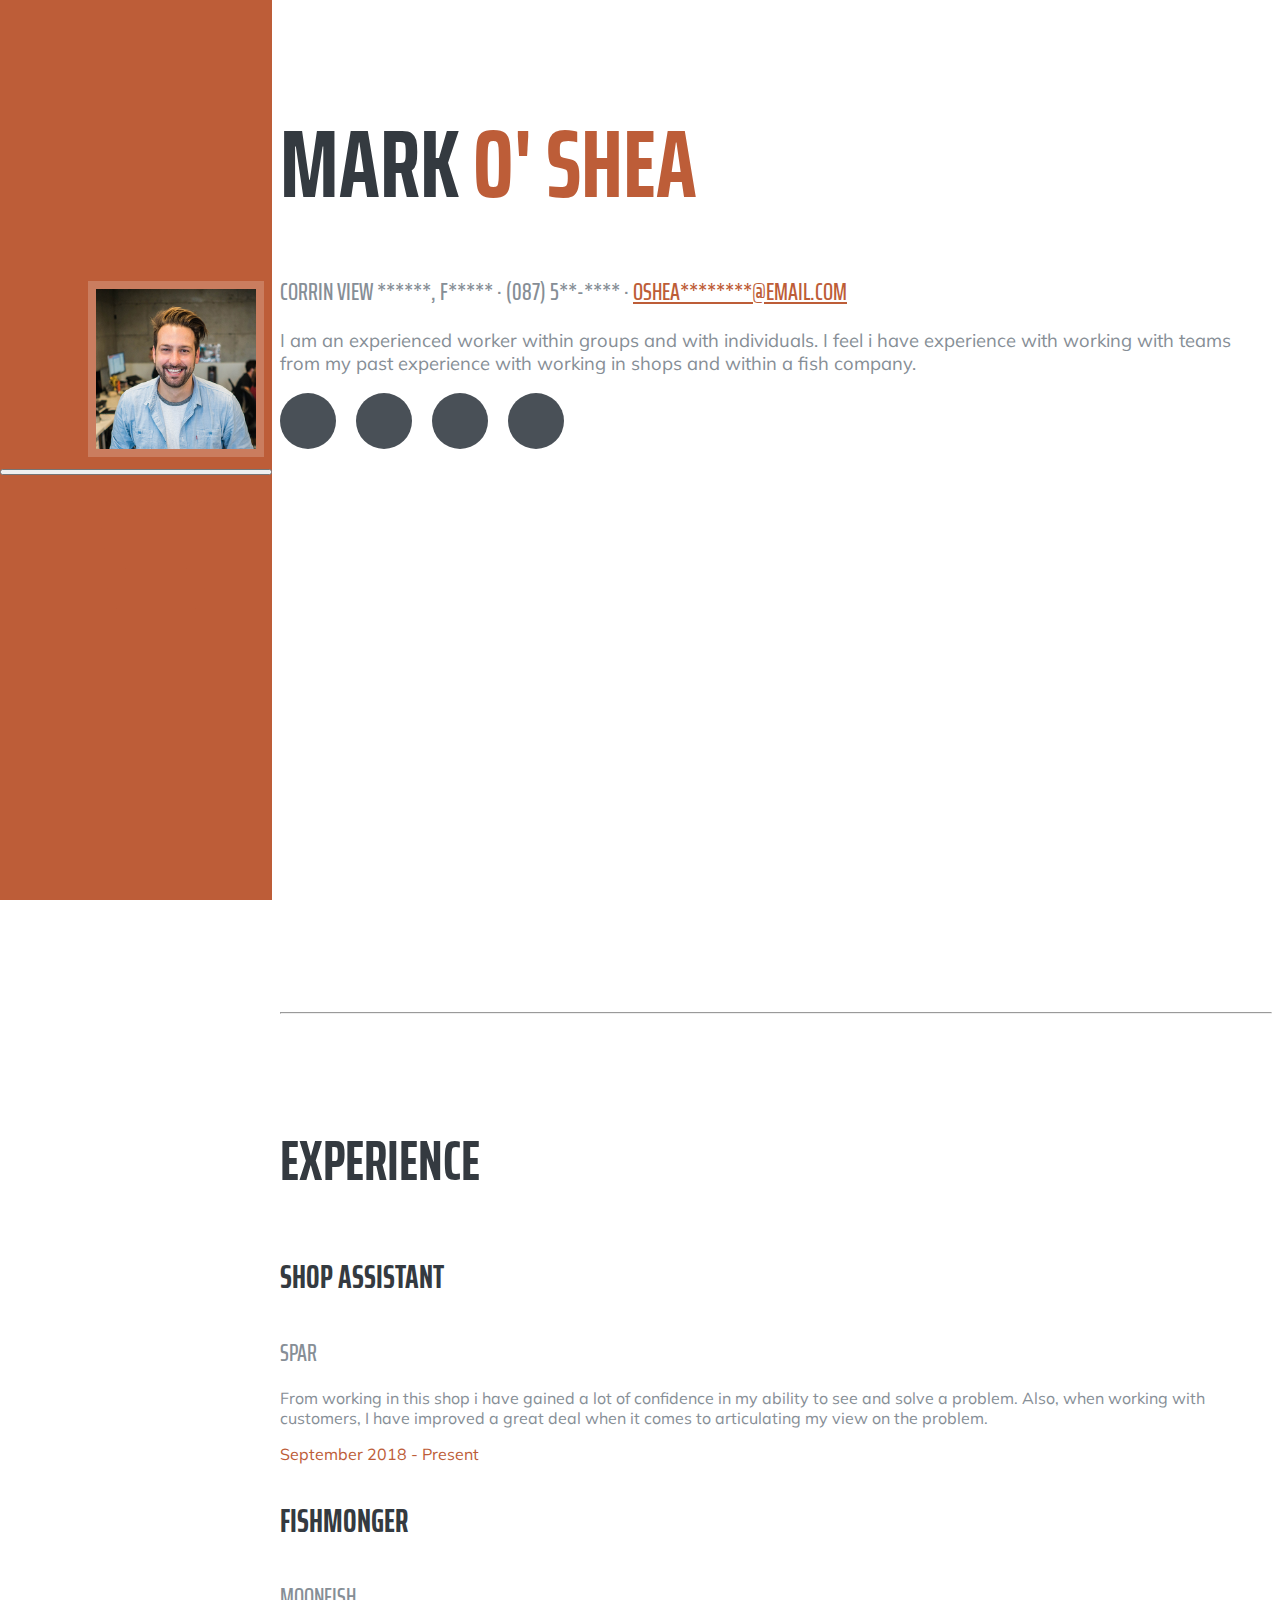
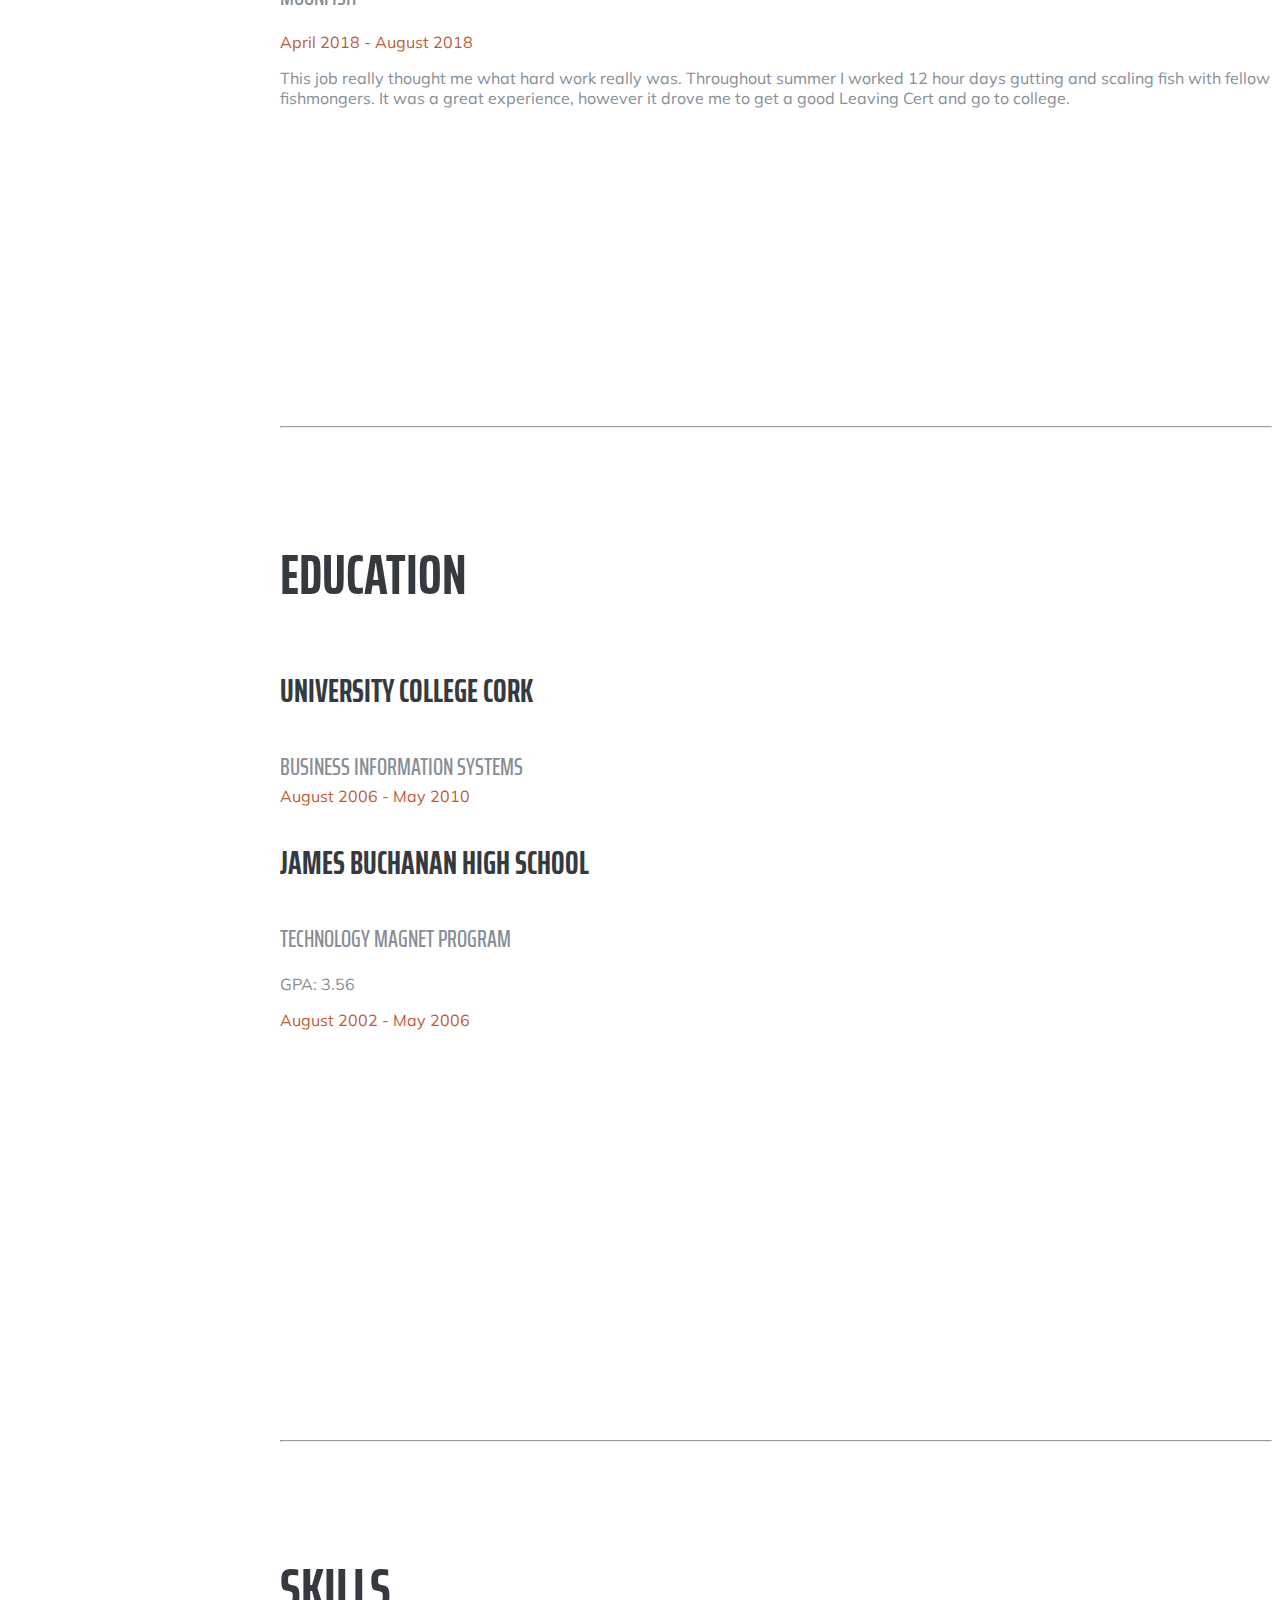
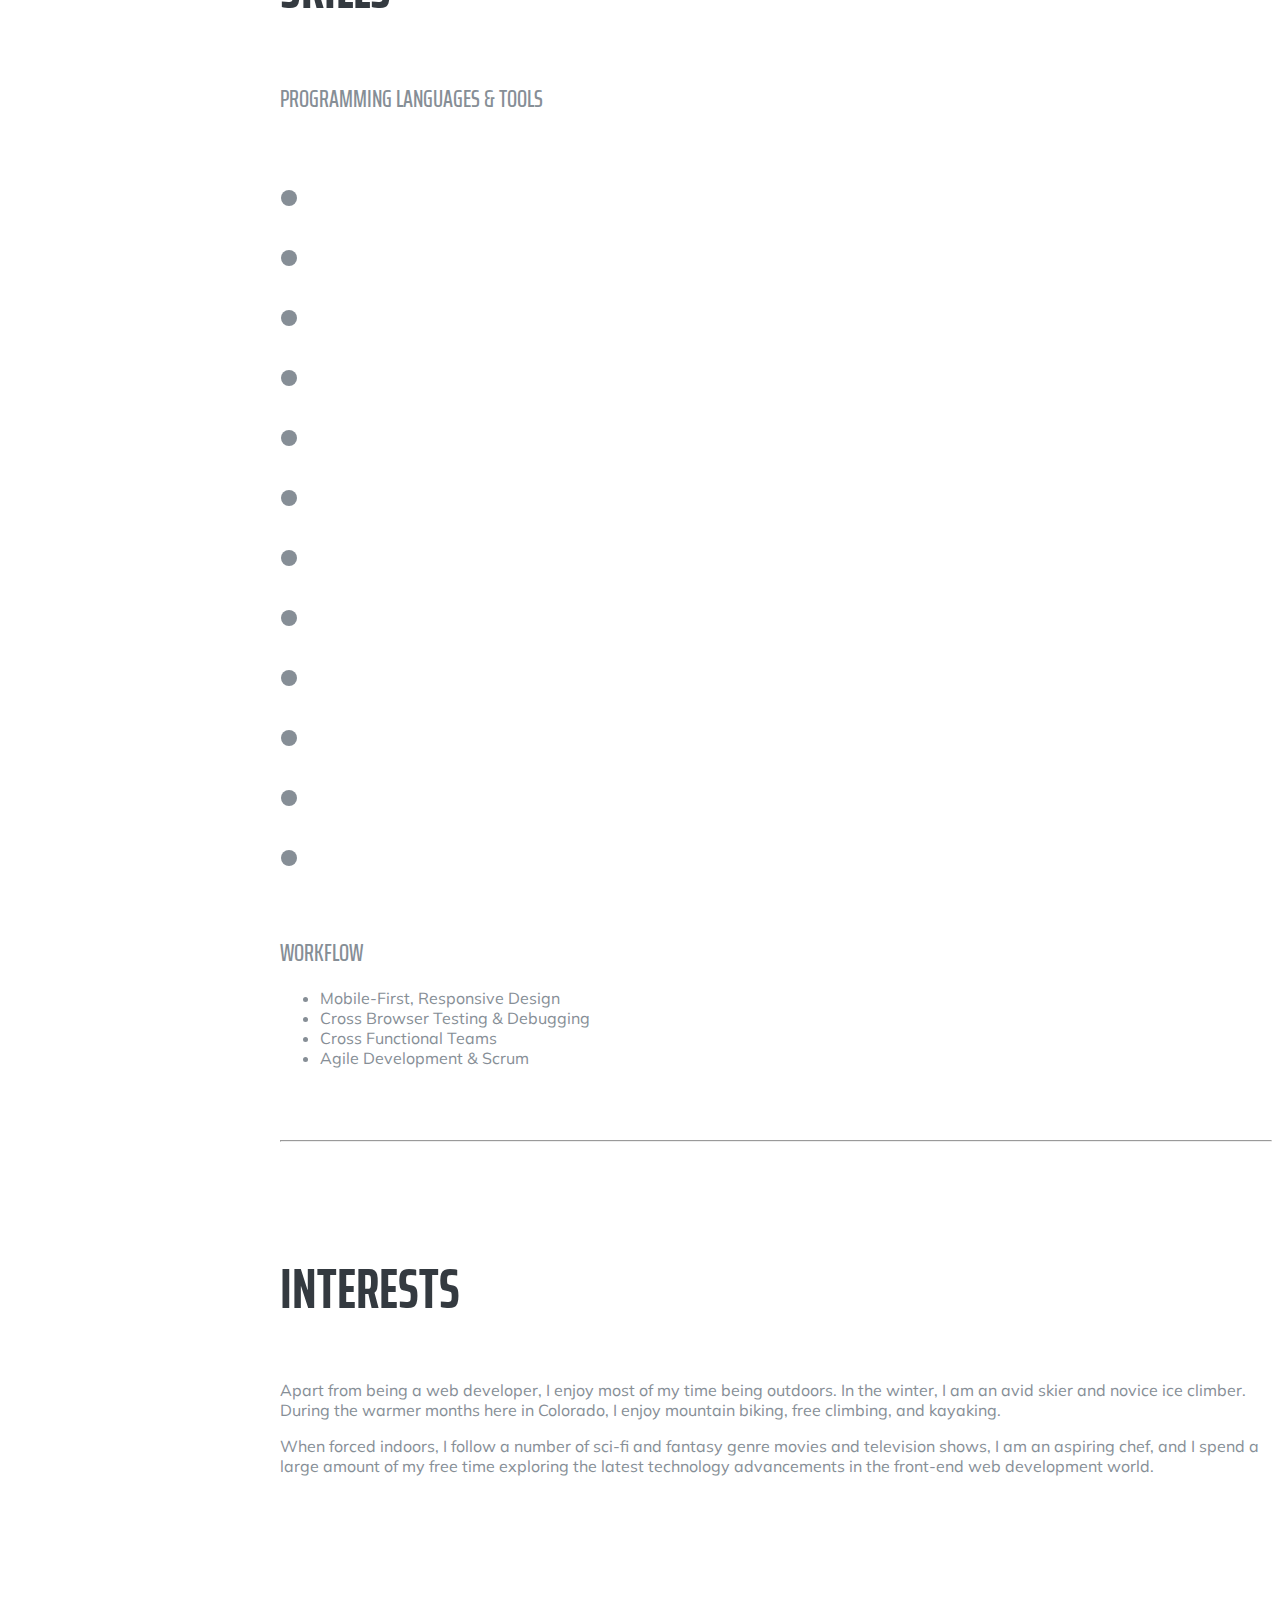
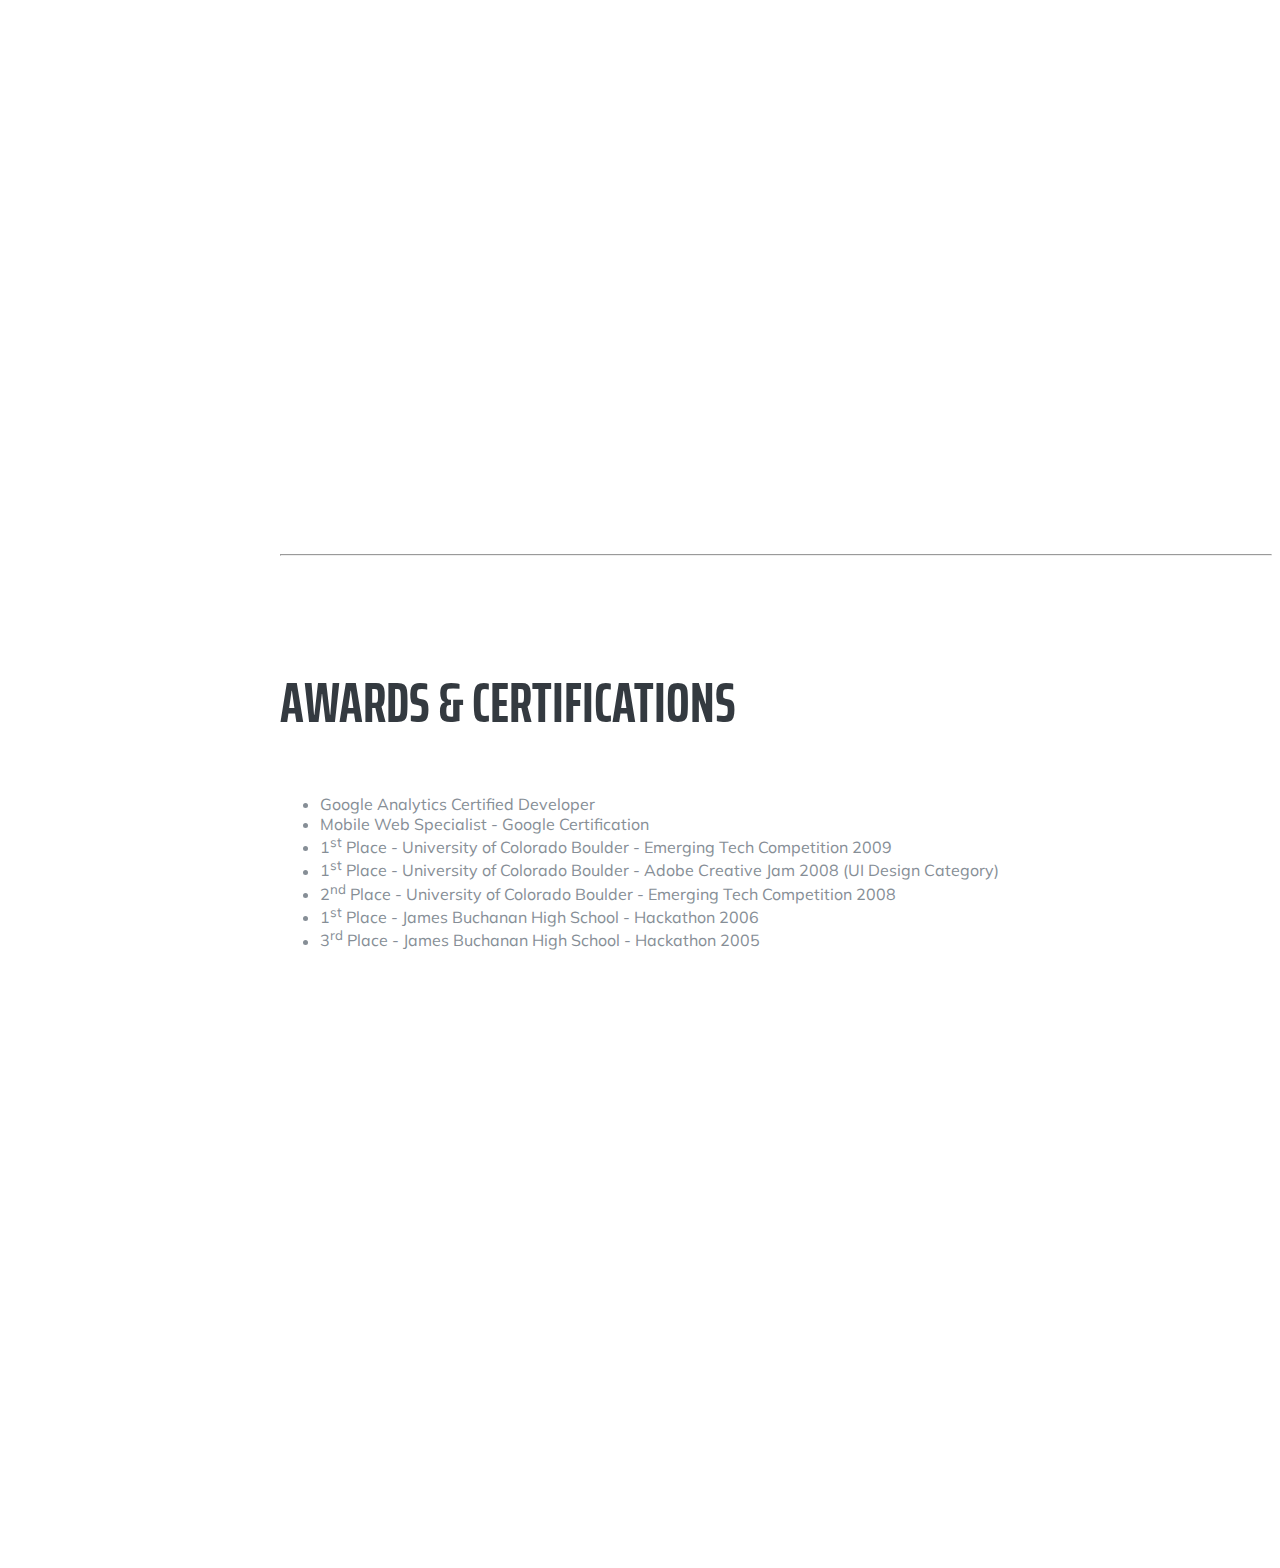
==== index.html @ 8384d3c5 "" ====
<!DOCTYPE html>
<html lang="en">

<head>

  <meta charset="utf-8">
  <meta name="viewport" content="width=device-width, initial-scale=1, shrink-to-fit=no">
  <meta name="description" content="">
  <meta name="author" content="">

  <title>Resume - Start Bootstrap Theme</title>

  <!-- Bootstrap core CSS -->
  <link href="vendor/bootstrap/css/bootstrap.min.css" rel="stylesheet">

  <!-- Custom fonts for this template -->
  <link href="https://fonts.googleapis.com/css?family=Saira+Extra+Condensed:500,700" rel="stylesheet">
  <link href="https://fonts.googleapis.com/css?family=Muli:400,400i,800,800i" rel="stylesheet">
  <link href="vendor/fontawesome-free/css/all.min.css" rel="stylesheet">

  <!-- Custom styles for this template -->
  <link href="css/resume.min.css" rel="stylesheet">

</head>

<body id="page-top">

  <nav class="navbar navbar-expand-lg navbar-dark bg-primary fixed-top" id="sideNav">
    <a class="navbar-brand js-scroll-trigger" href="#page-top">
      <span class="d-block d-lg-none">Mark O' Shea</span>
      <span class="d-none d-lg-block">
        <img class="img-fluid img-profile rounded-circle mx-auto mb-2" src="img/profile.jpg" alt="">
      </span>
    </a>
    <button class="navbar-toggler" type="button" data-toggle="collapse" data-target="#navbarSupportedContent" aria-controls="navbarSupportedContent" aria-expanded="false" aria-label="Toggle navigation">
      <span class="navbar-toggler-icon"></span>
    </button>
    <div class="collapse navbar-collapse" id="navbarSupportedContent">
      <ul class="navbar-nav">
        <li class="nav-item">
          <a class="nav-link js-scroll-trigger" href="#about">About</a>
        </li>
        <li class="nav-item">
          <a class="nav-link js-scroll-trigger" href="#experience">Experience</a>
        </li>
        <li class="nav-item">
          <a class="nav-link js-scroll-trigger" href="#education">Education</a>
        </li>
        <li class="nav-item">
          <a class="nav-link js-scroll-trigger" href="#skills">Skills</a>
        </li>
        <li class="nav-item">
          <a class="nav-link js-scroll-trigger" href="#interests">Interests</a>
        </li>
        <li class="nav-item">
          <a class="nav-link js-scroll-trigger" href="#awards">Awards</a>
        </li>
      </ul>
    </div>
  </nav>

  <div class="container-fluid p-0">

    <section class="resume-section p-3 p-lg-5 d-flex align-items-center" id="about">
      <div class="w-100">
        <h1 class="mb-0">Mark
          <span class="text-primary">O' Shea</span>
        </h1>
        <div class="subheading mb-5">Corrin View ******, F***** · (087) 5**-**** ·
          <a href="mailto:name@email.com">oshea********@email.com</a>
        </div>
        <p class="lead mb-5">I am an experienced worker within groups and with individuals. I feel i have experience with working with teams from my past experience with working in shops and within a fish company.
        <div class="social-icons">
          <a href="#">
            <i class="fab fa-linkedin-in"></i>
          </a>
          <a href="#">
            <i class="fab fa-github"></i>
          </a>
          <a href="#">
            <i class="fab fa-twitter"></i>
          </a>
          <a href="#">
            <i class="fab fa-facebook-f"></i>
          </a>
        </div>
      </div>
    </section>

    <hr class="m-0">

    <section class="resume-section p-3 p-lg-5 d-flex justify-content-center" id="experience">
      <div class="w-100">
        <h2 class="mb-5">Experience</h2>

        <div class="resume-item d-flex flex-column flex-md-row justify-content-between mb-5">
          <div class="resume-content">
            <h3 class="mb-0">Shop Assistant</h3>
            <div class="subheading mb-3">Spar</div>
            <p>From working in this shop i have gained a lot of confidence in my ability to see and solve a problem. Also, when working with customers, I have improved a great deal when it comes to articulating my view on the problem.</p>
          </div>
          <div class="resume-date text-md-right">
            <span class="text-primary">September 2018 - Present</span>
          </div>
        </div>

        <div class="resume-item d-flex flex-column flex-md-row justify-content-between mb-5">
          <div class="resume-content">
            <h3 class="mb-0">Fishmonger</h3>
            <div class="subheading mb-3">Moonfish</div>
            <p></p>
          </div>
          <div class="resume-date text-md-right">
            <span class="text-primary">April 2018 - August 2018</span>
            <p>This job really thought me what hard work really was. Throughout summer I worked 12 hour days gutting and scaling fish with fellow fishmongers. It was a great experience, however it drove me to get a good Leaving Cert and go to college.</p>
          </div>
        </div>

        

    

      </div>

    </section>

    <hr class="m-0">

    <section class="resume-section p-3 p-lg-5 d-flex align-items-center" id="education">
      <div class="w-100">
        <h2 class="mb-5">Education</h2>

        <div class="resume-item d-flex flex-column flex-md-row justify-content-between mb-5">
          <div class="resume-content">
            <h3 class="mb-0">University College Cork</h3>
            <div class="subheading mb-3">Business Information Systems</div>
            
         
          </div>
          <div class="resume-date text-md-right">
            <span class="text-primary">August 2006 - May 2010</span>
          </div>
        </div>

        <div class="resume-item d-flex flex-column flex-md-row justify-content-between">
          <div class="resume-content">
            <h3 class="mb-0">James Buchanan High School</h3>
            <div class="subheading mb-3">Technology Magnet Program</div>
            <p>GPA: 3.56</p>
          </div>
          <div class="resume-date text-md-right">
            <span class="text-primary">August 2002 - May 2006</span>
          </div>
        </div>

      </div>
    </section>

    <hr class="m-0">

    <section class="resume-section p-3 p-lg-5 d-flex align-items-center" id="skills">
      <div class="w-100">
        <h2 class="mb-5">Skills</h2>

        <div class="subheading mb-3">Programming Languages &amp; Tools</div>
        <ul class="list-inline dev-icons">
          <li class="list-inline-item">
            <i class="fab fa-html5"></i>
          </li>
          <li class="list-inline-item">
            <i class="fab fa-css3-alt"></i>
          </li>
          <li class="list-inline-item">
            <i class="fab fa-js-square"></i>
          </li>
          <li class="list-inline-item">
            <i class="fab fa-angular"></i>
          </li>
          <li class="list-inline-item">
            <i class="fab fa-react"></i>
          </li>
          <li class="list-inline-item">
            <i class="fab fa-node-js"></i>
          </li>
          <li class="list-inline-item">
            <i class="fab fa-sass"></i>
          </li>
          <li class="list-inline-item">
            <i class="fab fa-less"></i>
          </li>
          <li class="list-inline-item">
            <i class="fab fa-wordpress"></i>
          </li>
          <li class="list-inline-item">
            <i class="fab fa-gulp"></i>
          </li>
          <li class="list-inline-item">
            <i class="fab fa-grunt"></i>
          </li>
          <li class="list-inline-item">
            <i class="fab fa-npm"></i>
          </li>
        </ul>

        <div class="subheading mb-3">Workflow</div>
        <ul class="fa-ul mb-0">
          <li>
            <i class="fa-li fa fa-check"></i>
            Mobile-First, Responsive Design</li>
          <li>
            <i class="fa-li fa fa-check"></i>
            Cross Browser Testing &amp; Debugging</li>
          <li>
            <i class="fa-li fa fa-check"></i>
            Cross Functional Teams</li>
          <li>
            <i class="fa-li fa fa-check"></i>
            Agile Development &amp; Scrum</li>
        </ul>
      </div>
    </section>

    <hr class="m-0">

    <section class="resume-section p-3 p-lg-5 d-flex align-items-center" id="interests">
      <div class="w-100">
        <h2 class="mb-5">Interests</h2>
        <p>Apart from being a web developer, I enjoy most of my time being outdoors. In the winter, I am an avid skier and novice ice climber. During the warmer months here in Colorado, I enjoy mountain biking, free climbing, and kayaking.</p>
        <p class="mb-0">When forced indoors, I follow a number of sci-fi and fantasy genre movies and television shows, I am an aspiring chef, and I spend a large amount of my free time exploring the latest technology advancements in the front-end web development world.</p>
      </div>
    </section>

    <hr class="m-0">

    <section class="resume-section p-3 p-lg-5 d-flex align-items-center" id="awards">
      <div class="w-100">
        <h2 class="mb-5">Awards &amp; Certifications</h2>
        <ul class="fa-ul mb-0">
          <li>
            <i class="fa-li fa fa-trophy text-warning"></i>
            Google Analytics Certified Developer</li>
          <li>
            <i class="fa-li fa fa-trophy text-warning"></i>
            Mobile Web Specialist - Google Certification</li>
          <li>
            <i class="fa-li fa fa-trophy text-warning"></i>
            1<sup>st</sup>
            Place - University of Colorado Boulder - Emerging Tech Competition 2009</li>
          <li>
            <i class="fa-li fa fa-trophy text-warning"></i>
            1<sup>st</sup>
            Place - University of Colorado Boulder - Adobe Creative Jam 2008 (UI Design Category)</li>
          <li>
            <i class="fa-li fa fa-trophy text-warning"></i>
            2<sup>nd</sup>
            Place - University of Colorado Boulder - Emerging Tech Competition 2008</li>
          <li>
            <i class="fa-li fa fa-trophy text-warning"></i>
            1<sup>st</sup>
            Place - James Buchanan High School - Hackathon 2006</li>
          <li>
            <i class="fa-li fa fa-trophy text-warning"></i>
            3<sup>rd</sup>
            Place - James Buchanan High School - Hackathon 2005</li>
        </ul>
      </div>
    </section>

  </div>

  <!-- Bootstrap core JavaScript -->
  <script src="vendor/jquery/jquery.min.js"></script>
  <script src="vendor/bootstrap/js/bootstrap.bundle.min.js"></script>

  <!-- Plugin JavaScript -->
  <script src="vendor/jquery-easing/jquery.easing.min.js"></script>

  <!-- Custom scripts for this template -->
  <script src="js/resume.min.js"></script>

</body>

</html>
---- css/resume.min.css ----
/*!
 * Start Bootstrap - Resume v5.0.3 (https://startbootstrap.com/template-overviews/resume)
 * Copyright 2013-2019 Start Bootstrap
 * Licensed under MIT (https://github.com/BlackrockDigital/startbootstrap-resume/blob/master/LICENSE)
 */body{font-family:Muli,-apple-system,BlinkMacSystemFont,'Segoe UI',Roboto,'Helvetica Neue',Arial,sans-serif,'Apple Color Emoji','Segoe UI Emoji','Segoe UI Symbol','Noto Color Emoji';padding-top:54px;color:#868e96}@media (min-width:992px){body{padding-top:0;padding-left:17rem}}h1,h2,h3,h4,h5,h6{font-family:'Saira Extra Condensed',-apple-system,BlinkMacSystemFont,'Segoe UI',Roboto,'Helvetica Neue',Arial,sans-serif,'Apple Color Emoji','Segoe UI Emoji','Segoe UI Symbol','Noto Color Emoji';font-weight:700;text-transform:uppercase;color:#343a40}h1{font-size:6rem;line-height:5.5rem}h2{font-size:3.5rem}h3{font-size:2rem}p.lead{font-size:1.15rem;font-weight:400}.subheading{text-transform:uppercase;font-weight:500;font-family:'Saira Extra Condensed',-apple-system,BlinkMacSystemFont,'Segoe UI',Roboto,'Helvetica Neue',Arial,sans-serif,'Apple Color Emoji','Segoe UI Emoji','Segoe UI Symbol','Noto Color Emoji';font-size:1.5rem}.social-icons a{display:inline-block;height:3.5rem;width:3.5rem;background-color:#495057;color:#fff!important;border-radius:100%;text-align:center;font-size:1.5rem;line-height:3.5rem;margin-right:1rem}.social-icons a:last-child{margin-right:0}.social-icons a:hover{background-color:#bd5d38}.dev-icons{font-size:3rem}.dev-icons .list-inline-item i:hover{color:#bd5d38}#sideNav .navbar-nav .nav-item .nav-link{font-weight:800;letter-spacing:.05rem;text-transform:uppercase}#sideNav .navbar-toggler:focus{outline-color:#d48a6e}@media (min-width:992px){#sideNav{text-align:center;position:fixed;top:0;left:0;display:-webkit-box;display:-ms-flexbox;display:flex;-webkit-box-orient:vertical;-webkit-box-direction:normal;-ms-flex-direction:column;flex-direction:column;width:17rem;height:100vh}#sideNav .navbar-brand{display:-webkit-box;display:-ms-flexbox;display:flex;margin:auto auto 0;padding:.5rem}#sideNav .navbar-brand .img-profile{max-width:10rem;max-height:10rem;border:.5rem solid rgba(255,255,255,.2)}#sideNav .navbar-collapse{display:-webkit-box;display:-ms-flexbox;display:flex;-webkit-box-align:start;-ms-flex-align:start;align-items:flex-start;-webkit-box-flex:0;-ms-flex-positive:0;flex-grow:0;width:100%;margin-bottom:auto}#sideNav .navbar-collapse .navbar-nav{-webkit-box-orient:vertical;-webkit-box-direction:normal;-ms-flex-direction:column;flex-direction:column;width:100%}#sideNav .navbar-collapse .navbar-nav .nav-item{display:block}#sideNav .navbar-collapse .navbar-nav .nav-item .nav-link{display:block}}section.resume-section{padding-top:5rem!important;padding-bottom:5rem!important;max-width:75rem}section.resume-section .resume-item .resume-date{min-width:none}@media (min-width:768px){section.resume-section{min-height:100vh}section.resume-section .resume-item .resume-date{min-width:18rem}}@media (min-width:992px){section.resume-section{padding-top:3rem!important;padding-bottom:3rem!important}}.bg-primary{background-color:#bd5d38!important}.text-primary{color:#bd5d38!important}a{color:#bd5d38}a:active,a:focus,a:hover{color:#824027}
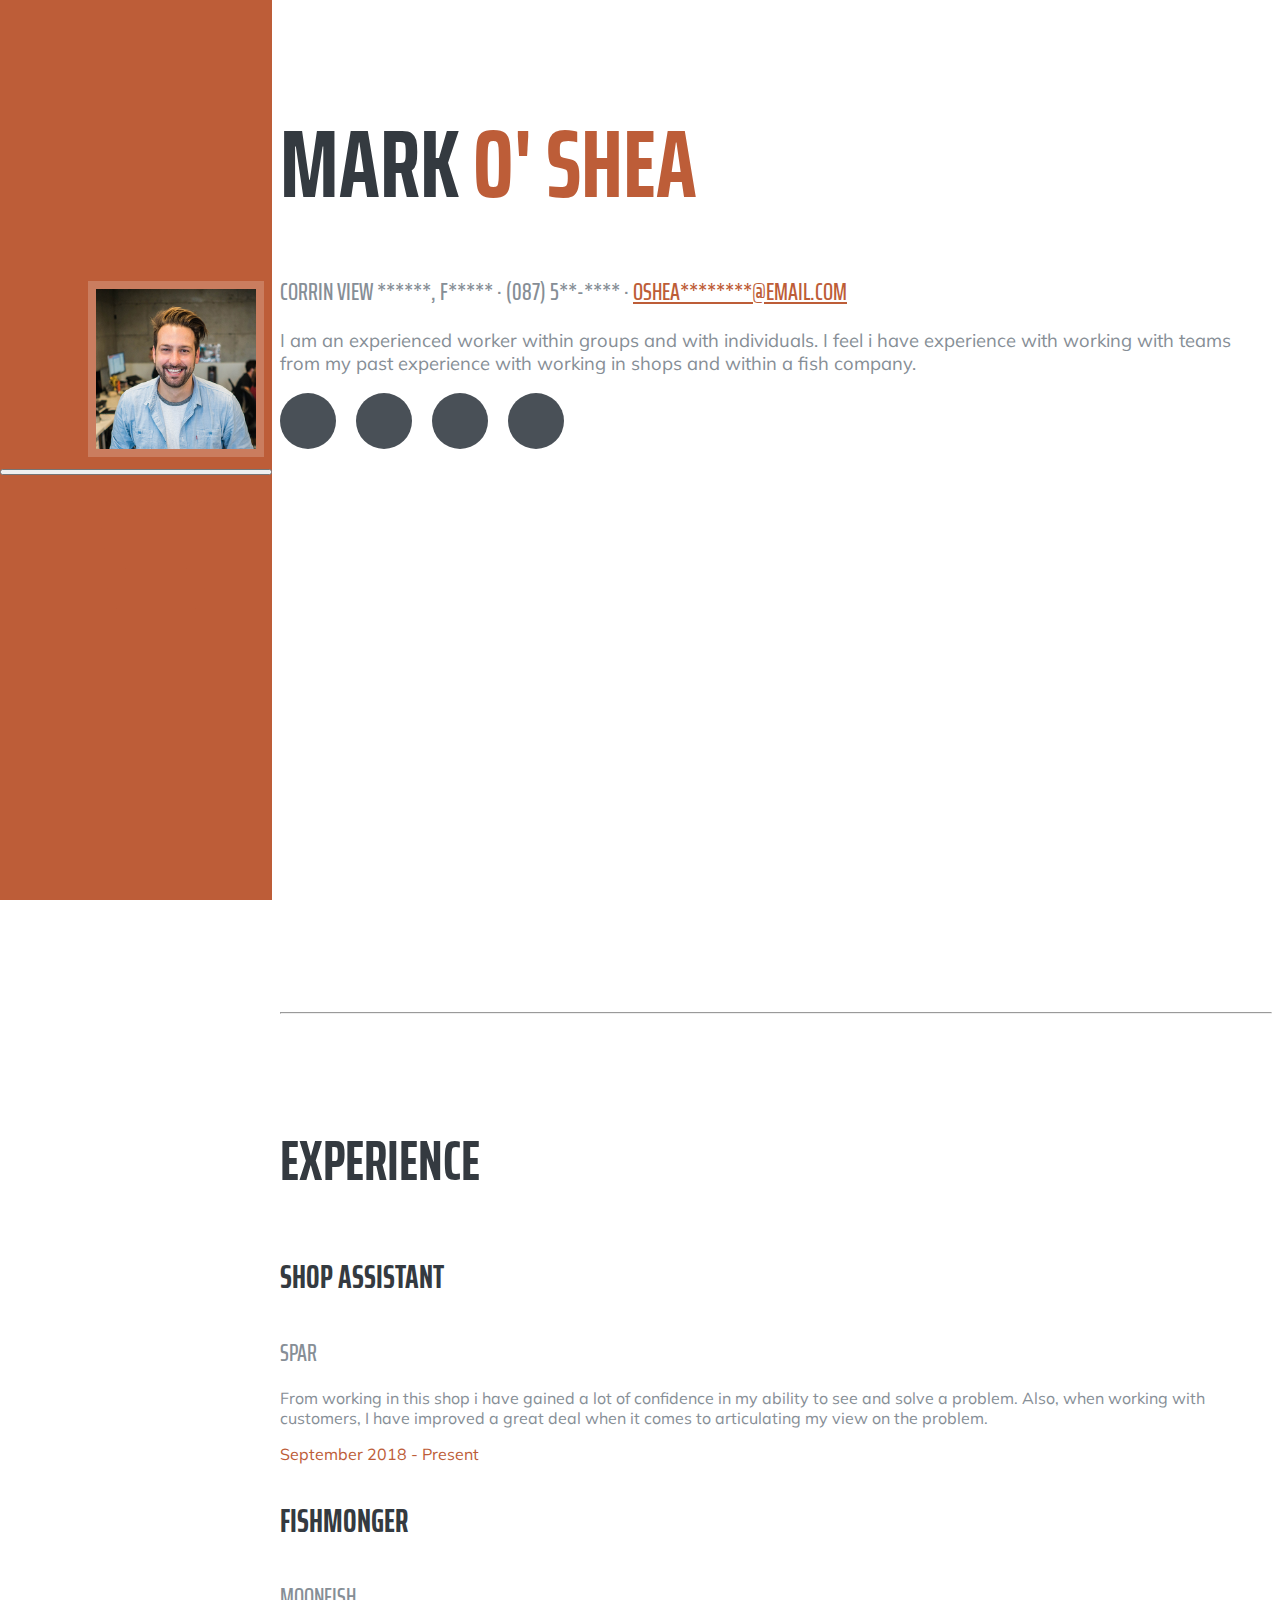
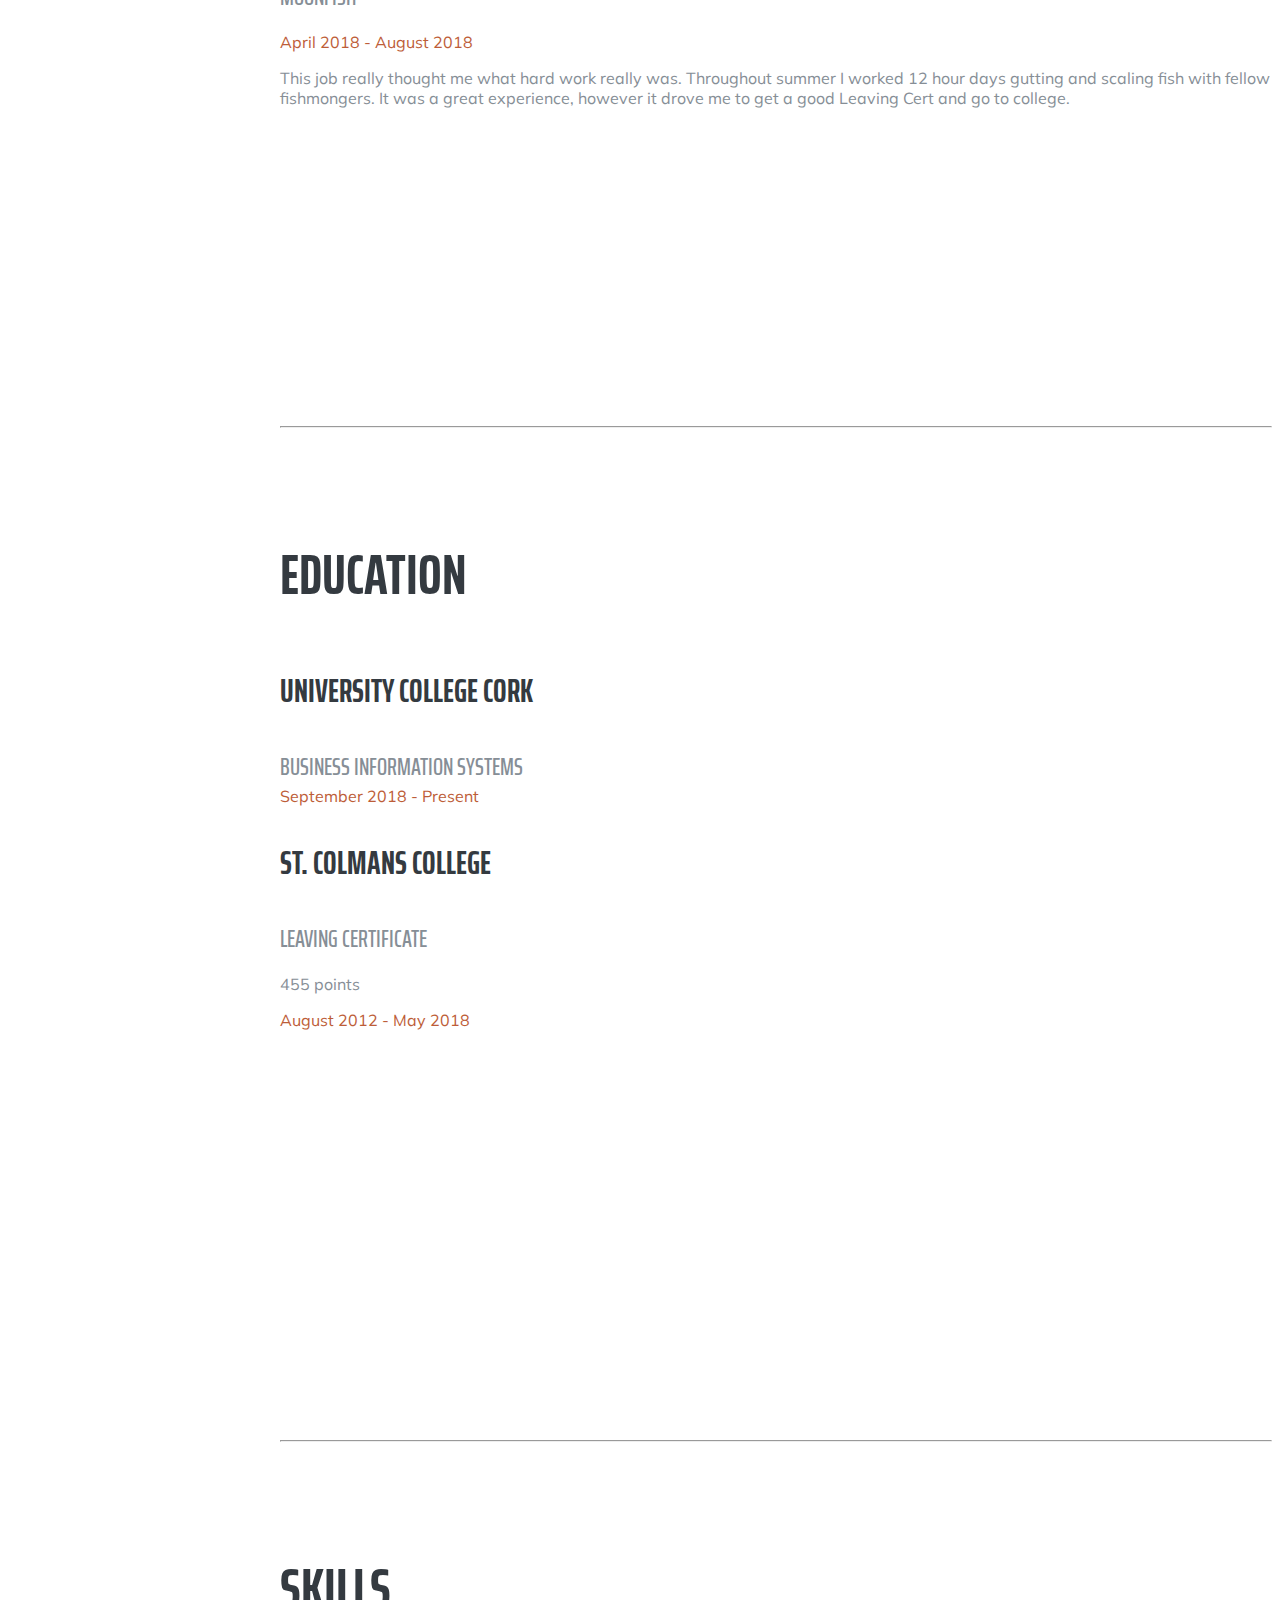
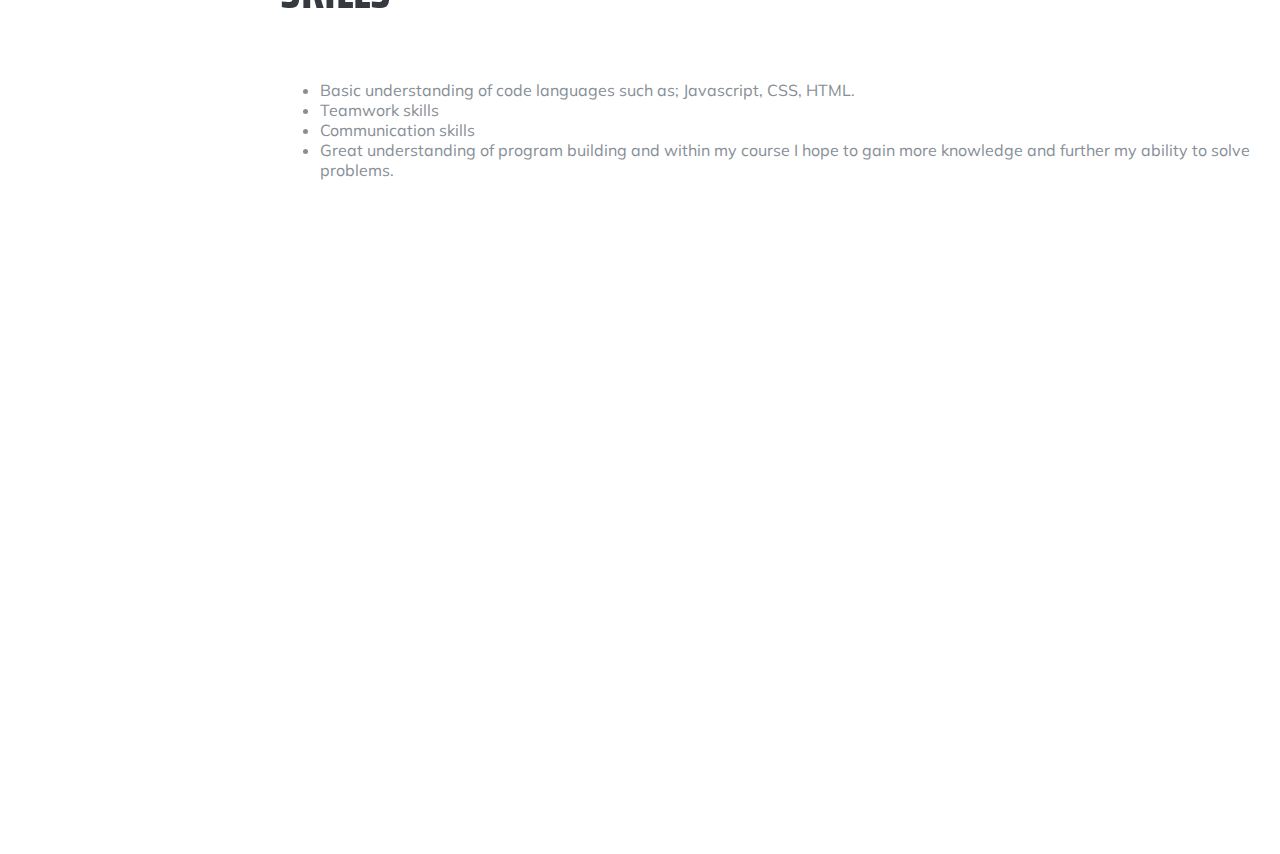
==== commit 1ed9d493: "" ====
--- a/index.html
+++ b/index.html
@@ -8,7 +8,7 @@
   <meta name="description" content="">
   <meta name="author" content="">
 
-  <title>Resume - Start Bootstrap Theme</title>
+  <title>My CV</title>
 
   <!-- Bootstrap core CSS -->
   <link href="vendor/bootstrap/css/bootstrap.min.css" rel="stylesheet">
@@ -138,18 +138,18 @@
          
           </div>
           <div class="resume-date text-md-right">
-            <span class="text-primary">August 2006 - May 2010</span>
+            <span class="text-primary">September 2018 - Present</span>
           </div>
         </div>
 
         <div class="resume-item d-flex flex-column flex-md-row justify-content-between">
           <div class="resume-content">
-            <h3 class="mb-0">James Buchanan High School</h3>
-            <div class="subheading mb-3">Technology Magnet Program</div>
-            <p>GPA: 3.56</p>
+            <h3 class="mb-0">St. Colmans College</h3>
+            <div class="subheading mb-3">Leaving Certificate</div>
+            <p>455 points</p>
           </div>
           <div class="resume-date text-md-right">
-            <span class="text-primary">August 2002 - May 2006</span>
+            <span class="text-primary">August 2012 - May 2018</span>
           </div>
         </div>
 
@@ -161,107 +161,13 @@
     <section class="resume-section p-3 p-lg-5 d-flex align-items-center" id="skills">
       <div class="w-100">
         <h2 class="mb-5">Skills</h2>
-
-        <div class="subheading mb-3">Programming Languages &amp; Tools</div>
-        <ul class="list-inline dev-icons">
-          <li class="list-inline-item">
-            <i class="fab fa-html5"></i>
-          </li>
-          <li class="list-inline-item">
-            <i class="fab fa-css3-alt"></i>
-          </li>
-          <li class="list-inline-item">
-            <i class="fab fa-js-square"></i>
-          </li>
-          <li class="list-inline-item">
-            <i class="fab fa-angular"></i>
-          </li>
-          <li class="list-inline-item">
-            <i class="fab fa-react"></i>
-          </li>
-          <li class="list-inline-item">
-            <i class="fab fa-node-js"></i>
-          </li>
-          <li class="list-inline-item">
-            <i class="fab fa-sass"></i>
-          </li>
-          <li class="list-inline-item">
-            <i class="fab fa-less"></i>
-          </li>
-          <li class="list-inline-item">
-            <i class="fab fa-wordpress"></i>
-          </li>
-          <li class="list-inline-item">
-            <i class="fab fa-gulp"></i>
-          </li>
-          <li class="list-inline-item">
-            <i class="fab fa-grunt"></i>
-          </li>
-          <li class="list-inline-item">
-            <i class="fab fa-npm"></i>
-          </li>
-        </ul>
-
-        <div class="subheading mb-3">Workflow</div>
-        <ul class="fa-ul mb-0">
-          <li>
-            <i class="fa-li fa fa-check"></i>
-            Mobile-First, Responsive Design</li>
-          <li>
-            <i class="fa-li fa fa-check"></i>
-            Cross Browser Testing &amp; Debugging</li>
-          <li>
-            <i class="fa-li fa fa-check"></i>
-            Cross Functional Teams</li>
-          <li>
-            <i class="fa-li fa fa-check"></i>
-            Agile Development &amp; Scrum</li>
-        </ul>
-      </div>
-    </section>
-
-    <hr class="m-0">
-
-    <section class="resume-section p-3 p-lg-5 d-flex align-items-center" id="interests">
-      <div class="w-100">
-        <h2 class="mb-5">Interests</h2>
-        <p>Apart from being a web developer, I enjoy most of my time being outdoors. In the winter, I am an avid skier and novice ice climber. During the warmer months here in Colorado, I enjoy mountain biking, free climbing, and kayaking.</p>
-        <p class="mb-0">When forced indoors, I follow a number of sci-fi and fantasy genre movies and television shows, I am an aspiring chef, and I spend a large amount of my free time exploring the latest technology advancements in the front-end web development world.</p>
-      </div>
-    </section>
-
-    <hr class="m-0">
-
-    <section class="resume-section p-3 p-lg-5 d-flex align-items-center" id="awards">
-      <div class="w-100">
-        <h2 class="mb-5">Awards &amp; Certifications</h2>
-        <ul class="fa-ul mb-0">
-          <li>
-            <i class="fa-li fa fa-trophy text-warning"></i>
-            Google Analytics Certified Developer</li>
-          <li>
-            <i class="fa-li fa fa-trophy text-warning"></i>
-            Mobile Web Specialist - Google Certification</li>
-          <li>
-            <i class="fa-li fa fa-trophy text-warning"></i>
-            1<sup>st</sup>
-            Place - University of Colorado Boulder - Emerging Tech Competition 2009</li>
-          <li>
-            <i class="fa-li fa fa-trophy text-warning"></i>
-            1<sup>st</sup>
-            Place - University of Colorado Boulder - Adobe Creative Jam 2008 (UI Design Category)</li>
-          <li>
-            <i class="fa-li fa fa-trophy text-warning"></i>
-            2<sup>nd</sup>
-            Place - University of Colorado Boulder - Emerging Tech Competition 2008</li>
-          <li>
-            <i class="fa-li fa fa-trophy text-warning"></i>
-            1<sup>st</sup>
-            Place - James Buchanan High School - Hackathon 2006</li>
-          <li>
-            <i class="fa-li fa fa-trophy text-warning"></i>
-            3<sup>rd</sup>
-            Place - James Buchanan High School - Hackathon 2005</li>
+        <ul>
+            <li> Basic understanding of code languages such as; Javascript, CSS, HTML.</li>
+       
+            <li> Teamwork skills</li>
+            <li> Communication skills</li>
+            <li> Great understanding of program building and within my course I hope to gain more knowledge and further my ability to solve problems.</li>
+        
         </ul>
       </div>
     </section>
